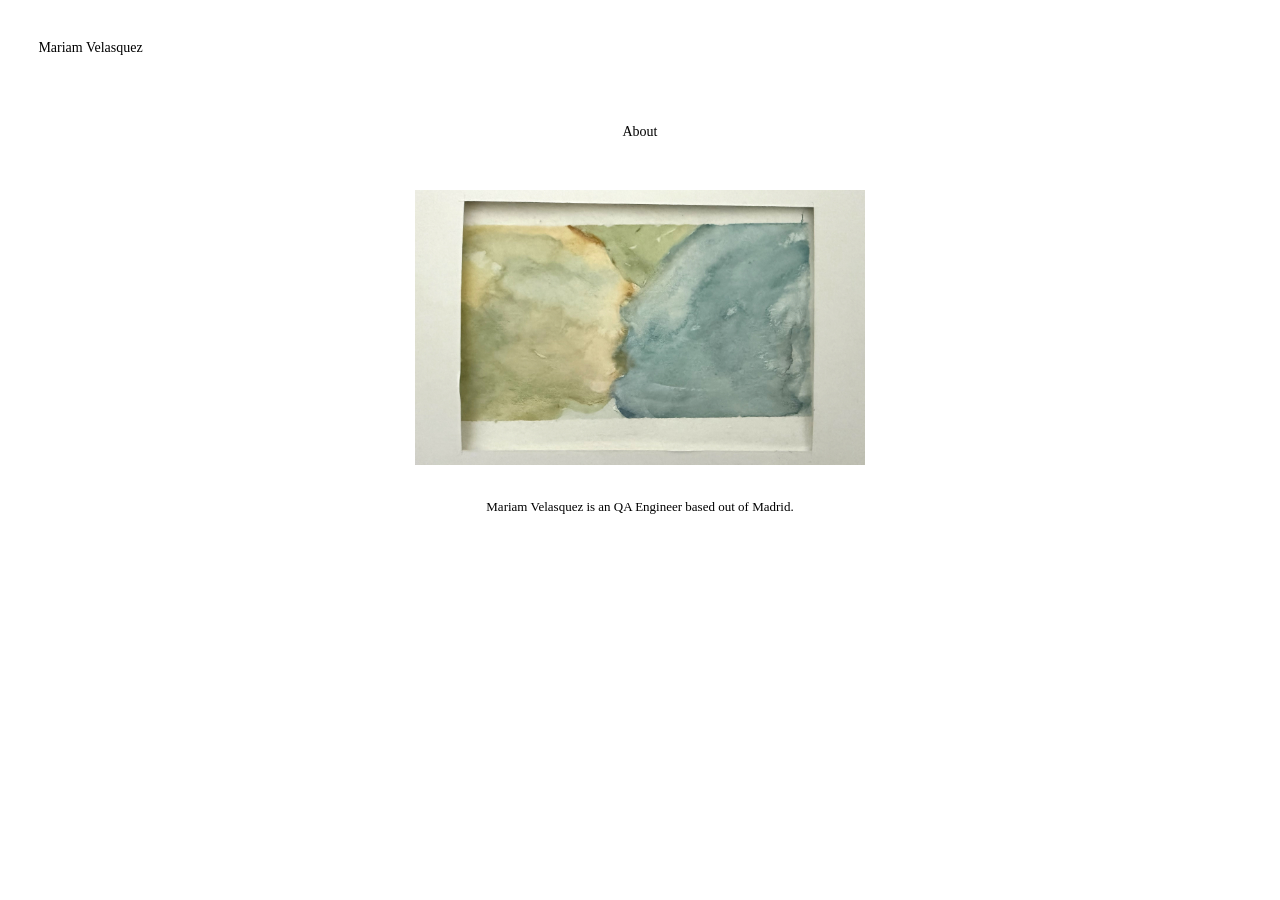
==== about.html @ ad076cf1 "website" ====
<!DOCTYPE html>
<html lang="en">

<head>
    <meta charset="UTF-8">
    <meta name="viewport" content="width=device-width, initial-scale=1.0">
    <title>Mariam Velasquez - About</title>
    <meta name="description" content="About Mariam Velasquez.">
    <link rel="stylesheet" href="style.css">
</head>

<body>
    <header class="header">
        <div class="header-left"><a href="index.html">Mariam Velasquez</a></div>
        <div class="header-right"></div>
    </header>

    <main class="about-content">
        <div class="page-title">About</div>

        <div class="about-image-container">
            <!-- Add your photo here -->
            <img src="pictures/Mariam_bright.jpg" alt="Portrait" class="about-image">
        </div>

        <div class="about-text">
            <p>Mariam Velasquez is an QA Engineer based out of Madrid.</p>
            <p>

            </p>
        </div>
    </main>

    <!-- Optionally you can add the footer here if needed, but the screenshot only shows content -->
</body>

</html>
---- style.css ----
/* Swiss Minimalism */
:root {
    --bg-color: #ffffff;
    --text-color: #000000;
    --font-family-serif: "Times New Roman", Times, serif;
    --padding-screen: 3vw;
}

* {
    box-sizing: border-box;
    margin: 0;
    padding: 0;
}

body {
    background-color: var(--bg-color);
    color: var(--text-color);
    font-family: var(--font-family-serif);
    min-height: 100vh;
    display: flex;
    flex-direction: column;
    padding: var(--padding-screen);
    font-size: 14px;
    line-height: 1.4;
    -webkit-font-smoothing: antialiased;
    -moz-osx-font-smoothing: grayscale;
}

/* Tripartite Header */
.header {
    display: flex;
    justify-content: space-between;
    align-items: baseline;
    padding-bottom: 2rem;
}

.header-left,
.header-center,
.header-right {
    flex: 1;
}

.header-left {
    font-weight: normal;
}

.header-center {
    text-align: center;
}

.header-right {
    text-align: right;
}

/* Central Image Area */
.main-content {
    flex-grow: 1;
    display: flex;
    justify-content: center;
    align-items: center;
    width: 100%;
}

.image-container {
    width: 100%;
    /* Safety padding around the image as requested */
    padding: 2rem 4rem;
    display: flex;
    justify-content: center;
}

.main-image {
    max-width: 100%;
    max-height: 70vh;
    /* Keeps image strictly within viewport mostly */
    width: auto;
    height: auto;
    display: block;
    object-fit: contain;
}

/* Links */
a {
    text-decoration: none;
    color: inherit;
    transition: opacity 0.2s ease;
}

a:hover {
    opacity: 0.6;
}

/* About Page specific */
.about-content {
    flex-grow: 1;
    display: flex;
    flex-direction: column;
    align-items: center;
    width: 100%;
    padding-top: 2rem;
}

.page-title {
    margin-bottom: 3rem;
    font-size: 14px;
}

.about-image-container {
    width: 100%;
    max-width: 450px;
    min-height: 200px;
    margin-bottom: 2rem;
    display: flex;
    justify-content: center;
}

.about-image {
    max-width: 100%;
    max-height: 45vh;
    width: auto;
    height: auto;
    display: block;
    object-fit: contain;
}

.about-text {
    text-align: center;
    max-width: 600px;
    font-size: 13px;
    line-height: 1.6;
}

.about-text p {
    margin-bottom: 1.5rem;
}

/* Portfolio Page specific */
.portfolio-content {
    flex-grow: 1;
    display: flex;
    flex-direction: column;
    align-items: center;
    width: 100%;
    padding-top: 2rem;
}

.portfolio-gallery {
    display: flex;
    flex-direction: column;
    align-items: center;
    width: 100%;
    gap: 4rem;
    /* Generous spacing between stacked images */
    margin-bottom: 4rem;
}

.portfolio-image-container {
    width: 100%;
    max-width: 750px;
    min-height: 300px;
    display: flex;
    justify-content: center;
}

.portfolio-image {
    width: 100%;
    height: auto;
    display: block;
    object-fit: contain;
}

/* Two-column Footer */
.footer {
    display: flex;
    justify-content: space-between;
    align-items: flex-end;
    padding-top: 2rem;
    font-size: 13px;
    color: #444;
    /* Slightly muted for footer to improve hierarchy */
}

.footer-left {
    text-align: left;
    max-width: 50%;
}

.footer-right {
    text-align: right;
    max-width: 50%;
}

/* Responsive adjustments */
@media (max-width: 768px) {
    .image-container {
        padding: 1rem;
    }

    .footer {
        flex-direction: column;
        align-items: center;
        gap: 1rem;
        text-align: center;
    }

    .footer-left,
    .footer-right {
        text-align: center;
        max-width: 100%;
    }

    .header {
        font-size: 12px;
    }
}

/* Resume and Experience Sections */
.resume-section {
    width: 100%;
    max-width: 600px;
    margin-bottom: 4rem;
}

.resume-section h2 {
    font-size: 14px;
    font-weight: normal;
    margin-bottom: 2rem;
    border-bottom: 1px solid #000;
    padding-bottom: 0.5rem;
    text-transform: uppercase;
    letter-spacing: 0.05em;
}

.resume-item-container {
    margin-bottom: 2.5rem;
}

.resume-item {
    display: flex;
    justify-content: space-between;
    align-items: baseline;
    margin-bottom: 0.5rem;
}

.resume-role {
    font-weight: bold;
}

.resume-company {
    font-style: italic;
    color: #444;
}

.resume-date {
    font-size: 13px;
    text-align: right;
    white-space: nowrap;
    margin-left: 1rem;
}

.resume-description {
    font-size: 13px;
    line-height: 1.6;
    color: #444;
    text-align: justify;
}
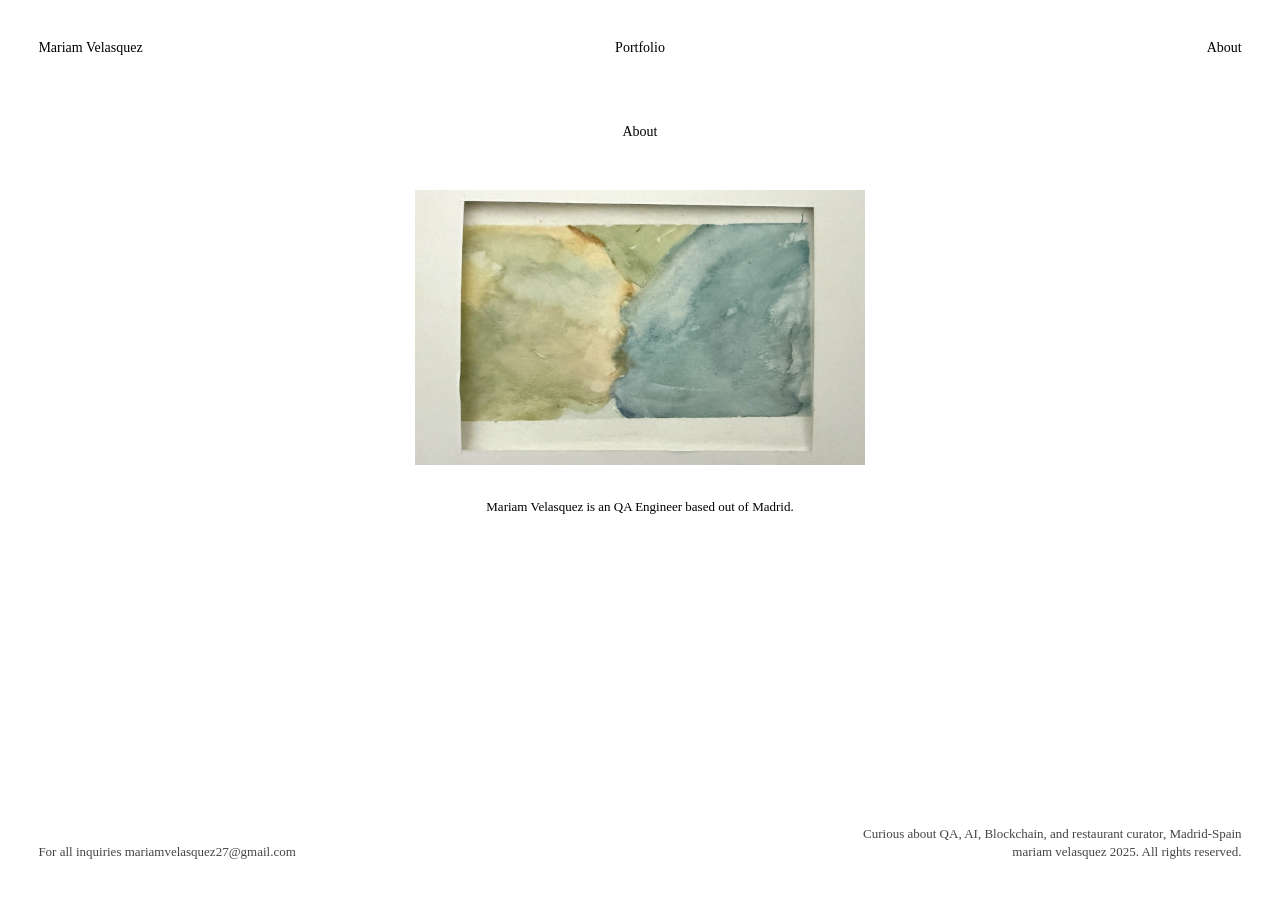
==== commit 7154e478: "Responsive" ====
--- a/about.html
+++ b/about.html
@@ -5,33 +5,51 @@
     <meta charset="UTF-8">
     <meta name="viewport" content="width=device-width, initial-scale=1.0">
     <title>Mariam Velasquez - About</title>
-    <meta name="description" content="About Mariam Velasquez.">
+    <meta name="description" content="About Mariam Velasquez — QA Engineer based in Madrid.">
     <link rel="stylesheet" href="style.css">
 </head>
 
 <body>
     <header class="header">
         <div class="header-left"><a href="index.html">Mariam Velasquez</a></div>
-        <div class="header-right"></div>
+        <div class="header-center"><a href="portfolio.html">Portfolio</a></div>
+        <div class="header-right"><a href="about.html">About</a></div>
+
+        <!-- Mobile hamburger (CSS-only) -->
+        <input type="checkbox" id="menu-toggle" class="menu-toggle" aria-label="Toggle navigation menu">
+        <label for="menu-toggle" class="hamburger-label" aria-label="Menu">
+            <span class="hamburger-icon"></span>
+        </label>
+
+        <nav class="mobile-nav" aria-label="Mobile navigation">
+            <ul>
+                <li><a href="portfolio.html">Portfolio</a></li>
+                <li><a href="about.html">About</a></li>
+            </ul>
+        </nav>
     </header>
 
     <main class="about-content">
         <div class="page-title">About</div>
 
         <div class="about-image-container">
-            <!-- Add your photo here -->
-            <img src="pictures/Mariam_bright.jpg" alt="Portrait" class="about-image">
+            <img src="pictures/Mariam_bright.jpg" alt="Portrait of Mariam Velasquez" class="about-image">
         </div>
 
         <div class="about-text">
             <p>Mariam Velasquez is an QA Engineer based out of Madrid.</p>
-            <p>
-
-            </p>
         </div>
     </main>
 
-    <!-- Optionally you can add the footer here if needed, but the screenshot only shows content -->
+    <footer class="footer">
+        <div class="footer-left">
+            For all inquiries <a href="mailto:mariamvelasquez27@gmail.com">mariamvelasquez27@gmail.com</a>
+        </div>
+        <div class="footer-right">
+            Curious about QA, AI, Blockchain, and restaurant curator, Madrid-Spain<br>
+            mariam velasquez 2025. All rights reserved.
+        </div>
+    </footer>
 </body>
 
 </html>
--- a/style.css
+++ b/style.css
@@ -24,14 +24,19 @@
     line-height: 1.4;
     -webkit-font-smoothing: antialiased;
     -moz-osx-font-smoothing: grayscale;
-}
-
-/* Tripartite Header */
+    -webkit-tap-highlight-color: transparent;
+}
+
+/* ========================================
+   HEADER & NAVIGATION
+   ======================================== */
+
 .header {
     display: flex;
     justify-content: space-between;
     align-items: baseline;
     padding-bottom: 2rem;
+    position: relative;
 }
 
 .header-left,
@@ -52,7 +57,92 @@
     text-align: right;
 }
 
-/* Central Image Area */
+/* Desktop nav links */
+.header a {
+    text-decoration: none;
+    color: inherit;
+    transition: opacity 0.2s ease;
+}
+
+.header a:hover {
+    opacity: 0.6;
+}
+
+/* ========================================
+   HAMBURGER MENU (CSS-only, mobile only)
+   ======================================== */
+
+/* Hidden checkbox drives the toggle */
+.menu-toggle {
+    display: none;
+}
+
+/* Hamburger icon — hidden on desktop */
+.hamburger-label {
+    display: none;
+    cursor: pointer;
+    width: 44px;
+    height: 44px;
+    align-items: center;
+    justify-content: center;
+    position: absolute;
+    right: 0;
+    top: -6px;
+    z-index: 1001;
+}
+
+.hamburger-icon {
+    display: block;
+    width: 22px;
+    height: 2px;
+    background-color: var(--text-color);
+    position: relative;
+    transition: background-color 0.3s ease;
+}
+
+.hamburger-icon::before,
+.hamburger-icon::after {
+    content: '';
+    display: block;
+    width: 22px;
+    height: 2px;
+    background-color: var(--text-color);
+    position: absolute;
+    transition: transform 0.3s ease, top 0.3s ease;
+}
+
+.hamburger-icon::before {
+    top: -7px;
+}
+
+.hamburger-icon::after {
+    top: 7px;
+}
+
+/* Animate hamburger → X when checked */
+.menu-toggle:checked + .hamburger-label .hamburger-icon {
+    background-color: transparent;
+}
+
+.menu-toggle:checked + .hamburger-label .hamburger-icon::before {
+    top: 0;
+    transform: rotate(45deg);
+}
+
+.menu-toggle:checked + .hamburger-label .hamburger-icon::after {
+    top: 0;
+    transform: rotate(-45deg);
+}
+
+/* Mobile nav overlay — hidden by default */
+.mobile-nav {
+    display: none;
+}
+
+/* ========================================
+   CENTRAL IMAGE AREA
+   ======================================== */
+
 .main-content {
     flex-grow: 1;
     display: flex;
@@ -79,7 +169,10 @@
     object-fit: contain;
 }
 
-/* Links */
+/* ========================================
+   LINKS
+   ======================================== */
+
 a {
     text-decoration: none;
     color: inherit;
@@ -90,7 +183,10 @@
     opacity: 0.6;
 }
 
-/* About Page specific */
+/* ========================================
+   ABOUT PAGE
+   ======================================== */
+
 .about-content {
     flex-grow: 1;
     display: flex;
@@ -134,7 +230,10 @@
     margin-bottom: 1.5rem;
 }
 
-/* Portfolio Page specific */
+/* ========================================
+   PORTFOLIO PAGE
+   ======================================== */
+
 .portfolio-content {
     flex-grow: 1;
     display: flex;
@@ -169,7 +268,10 @@
     object-fit: contain;
 }
 
-/* Two-column Footer */
+/* ========================================
+   FOOTER
+   ======================================== */
+
 .footer {
     display: flex;
     justify-content: space-between;
@@ -190,31 +292,22 @@
     max-width: 50%;
 }
 
-/* Responsive adjustments */
-@media (max-width: 768px) {
-    .image-container {
-        padding: 1rem;
-    }
-
-    .footer {
-        flex-direction: column;
-        align-items: center;
-        gap: 1rem;
-        text-align: center;
-    }
-
-    .footer-left,
-    .footer-right {
-        text-align: center;
-        max-width: 100%;
-    }
-
-    .header {
-        font-size: 12px;
-    }
-}
-
-/* Resume and Experience Sections */
+.footer a {
+    color: #444;
+    text-decoration: none;
+    border-bottom: 1px solid transparent;
+    transition: border-color 0.2s ease, opacity 0.2s ease;
+}
+
+.footer a:hover {
+    border-bottom-color: #444;
+    opacity: 1;
+}
+
+/* ========================================
+   RESUME / EXPERIENCE SECTIONS
+   ======================================== */
+
 .resume-section {
     width: 100%;
     max-width: 600px;
@@ -263,4 +356,202 @@
     line-height: 1.6;
     color: #444;
     text-align: justify;
+}
+
+/* ========================================
+   RESPONSIVE — TABLET (≤ 768px)
+   ======================================== */
+
+@media (max-width: 768px) {
+    .image-container {
+        padding: 1rem;
+    }
+
+    .footer {
+        flex-direction: column;
+        align-items: center;
+        gap: 1rem;
+        text-align: center;
+    }
+
+    .footer-left,
+    .footer-right {
+        text-align: center;
+        max-width: 100%;
+    }
+
+    .header {
+        font-size: 12px;
+    }
+}
+
+/* ========================================
+   RESPONSIVE — MOBILE (≤ 600px)
+   ======================================== */
+
+@media (max-width: 600px) {
+
+    :root {
+        --padding-screen: 5vw;
+    }
+
+    body {
+        font-size: 15px;
+    }
+
+    /* --- Hide desktop nav, show hamburger --- */
+
+    .header-center,
+    .header-right {
+        display: none;
+    }
+
+    .header-left {
+        flex: none;
+    }
+
+    .header {
+        font-size: 14px;
+        padding-bottom: 1rem;
+        flex-wrap: wrap;
+    }
+
+    .hamburger-label {
+        display: flex;
+    }
+
+    /* --- Mobile nav overlay --- */
+
+    .mobile-nav {
+        display: block;
+        flex-basis: 100%;
+        max-height: 0;
+        overflow: hidden;
+        transition: max-height 0.35s ease, opacity 0.3s ease;
+        opacity: 0;
+        width: 100%;
+        background-color: var(--bg-color);
+        border-bottom: 1px solid #e0e0e0;
+        order: 10;
+    }
+
+    .menu-toggle:checked ~ .mobile-nav {
+        max-height: 200px;
+        opacity: 1;
+        margin-top: 0.5rem;
+    }
+
+    .mobile-nav ul {
+        list-style: none;
+        padding: 0.5rem 0;
+    }
+
+    .mobile-nav li {
+        border-top: 1px solid #f0f0f0;
+    }
+
+    .mobile-nav li:first-child {
+        border-top: none;
+    }
+
+    .mobile-nav a {
+        display: flex;
+        align-items: center;
+        min-height: 48px;
+        padding: 0 0.5rem;
+        font-size: 15px;
+        color: var(--text-color);
+        text-decoration: none;
+        transition: background-color 0.15s ease;
+    }
+
+    .mobile-nav a:hover {
+        background-color: #f5f5f5;
+        opacity: 1;
+    }
+
+    /* --- Image sizing --- */
+
+    .image-container {
+        padding: 0.5rem;
+    }
+
+    .main-image {
+        max-height: 75vh;
+    }
+
+    .about-image {
+        max-height: 50vh;
+    }
+
+    .about-image-container {
+        min-height: 150px;
+    }
+
+    /* --- Page title --- */
+
+    .page-title {
+        margin-bottom: 2rem;
+        font-size: 15px;
+    }
+
+    /* --- Resume items: stack role & date vertically --- */
+
+    .resume-section {
+        margin-bottom: 2.5rem;
+    }
+
+    .resume-item {
+        flex-direction: column;
+        align-items: flex-start;
+        gap: 0.15rem;
+    }
+
+    .resume-date {
+        text-align: left;
+        margin-left: 0;
+        font-size: 12px;
+        color: #666;
+    }
+
+    .resume-item-container {
+        margin-bottom: 2rem;
+    }
+
+    .resume-description {
+        text-align: left;
+        font-size: 13px;
+    }
+
+    .resume-section h2 {
+        margin-bottom: 1.5rem;
+    }
+
+    /* --- Footer mobile --- */
+
+    .footer {
+        padding-top: 1.5rem;
+        margin-top: 1rem;
+        border-top: 1px solid #e0e0e0;
+        font-size: 12px;
+        gap: 0.75rem;
+    }
+
+    /* --- About text --- */
+
+    .about-text {
+        font-size: 14px;
+        padding: 0 0.5rem;
+    }
+
+    /* --- Portfolio gallery --- */
+
+    .portfolio-gallery {
+        gap: 2.5rem;
+        margin-bottom: 2.5rem;
+    }
+
+    .portfolio-image-container {
+        min-height: 200px;
+    }
 }
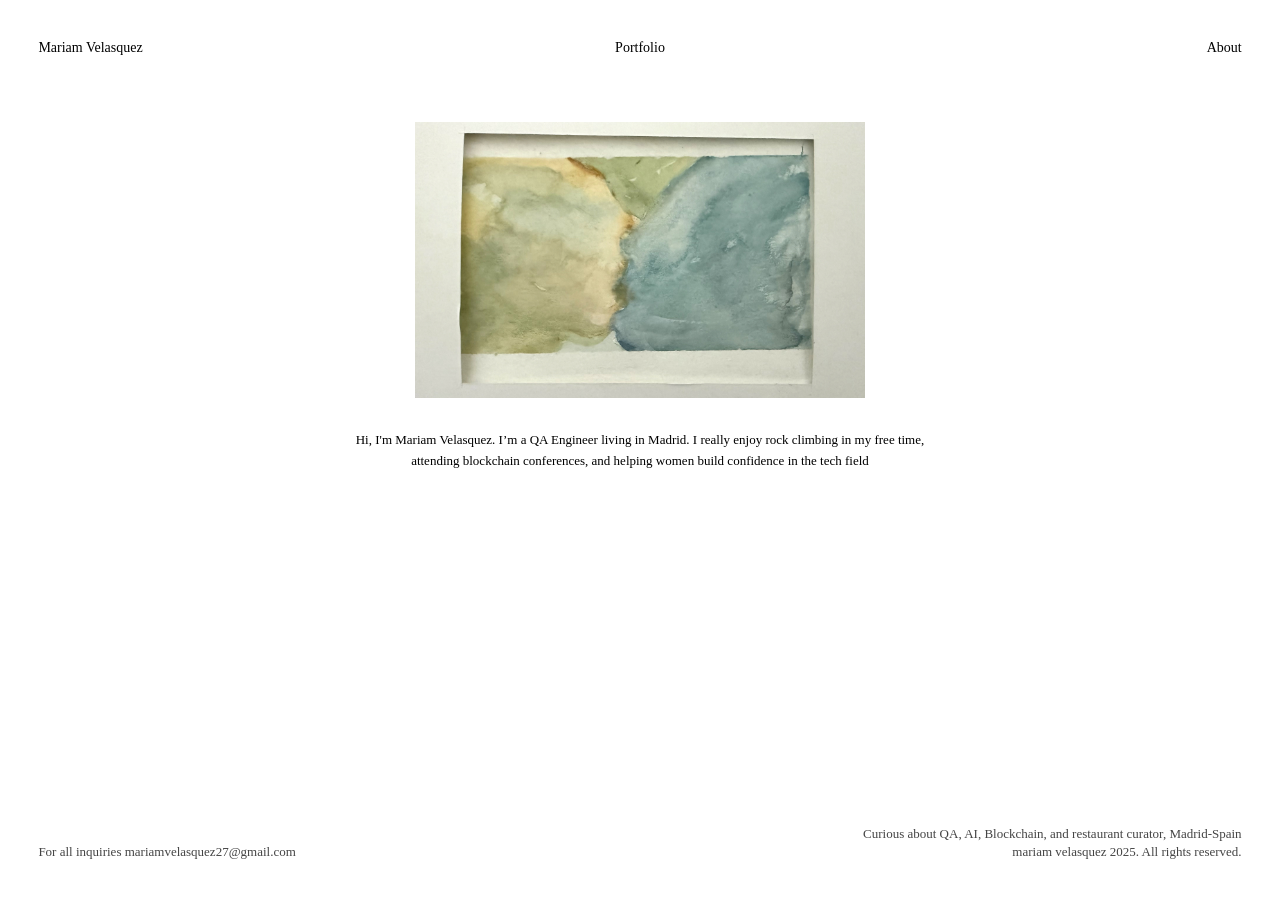
==== commit 0aabf735: "feat: update about page content and add hero video asset, new about me" ====
--- a/about.html
+++ b/about.html
@@ -30,15 +30,16 @@
     </header>
 
     <main class="about-content">
-        <div class="page-title">About</div>
-
         <div class="about-image-container">
             <img src="pictures/Mariam_bright.jpg" alt="Portrait of Mariam Velasquez" class="about-image">
         </div>
 
         <div class="about-text">
-            <p>Mariam Velasquez is an QA Engineer based out of Madrid.</p>
+            <p>Hi, I'm Mariam Velasquez. I’m a QA Engineer living in Madrid. I really enjoy rock climbing in my free
+                time, attending blockchain conferences, and helping women build
+                confidence in the tech field</p>
         </div>
+
     </main>
 
     <footer class="footer">
--- a/style.css
+++ b/style.css
@@ -311,13 +311,13 @@
 .resume-section {
     width: 100%;
     max-width: 600px;
-    margin-bottom: 4rem;
+    margin-bottom: 2rem;
 }
 
 .resume-section h2 {
     font-size: 14px;
     font-weight: normal;
-    margin-bottom: 2rem;
+    margin-bottom: 1rem;
     border-bottom: 1px solid #000;
     padding-bottom: 0.5rem;
     text-transform: uppercase;
@@ -325,14 +325,14 @@
 }
 
 .resume-item-container {
-    margin-bottom: 2.5rem;
+    margin-bottom: 1.5rem;
 }
 
 .resume-item {
     display: flex;
     justify-content: space-between;
     align-items: baseline;
-    margin-bottom: 0.5rem;
+    margin-bottom: 0.25rem;
 }
 
 .resume-role {
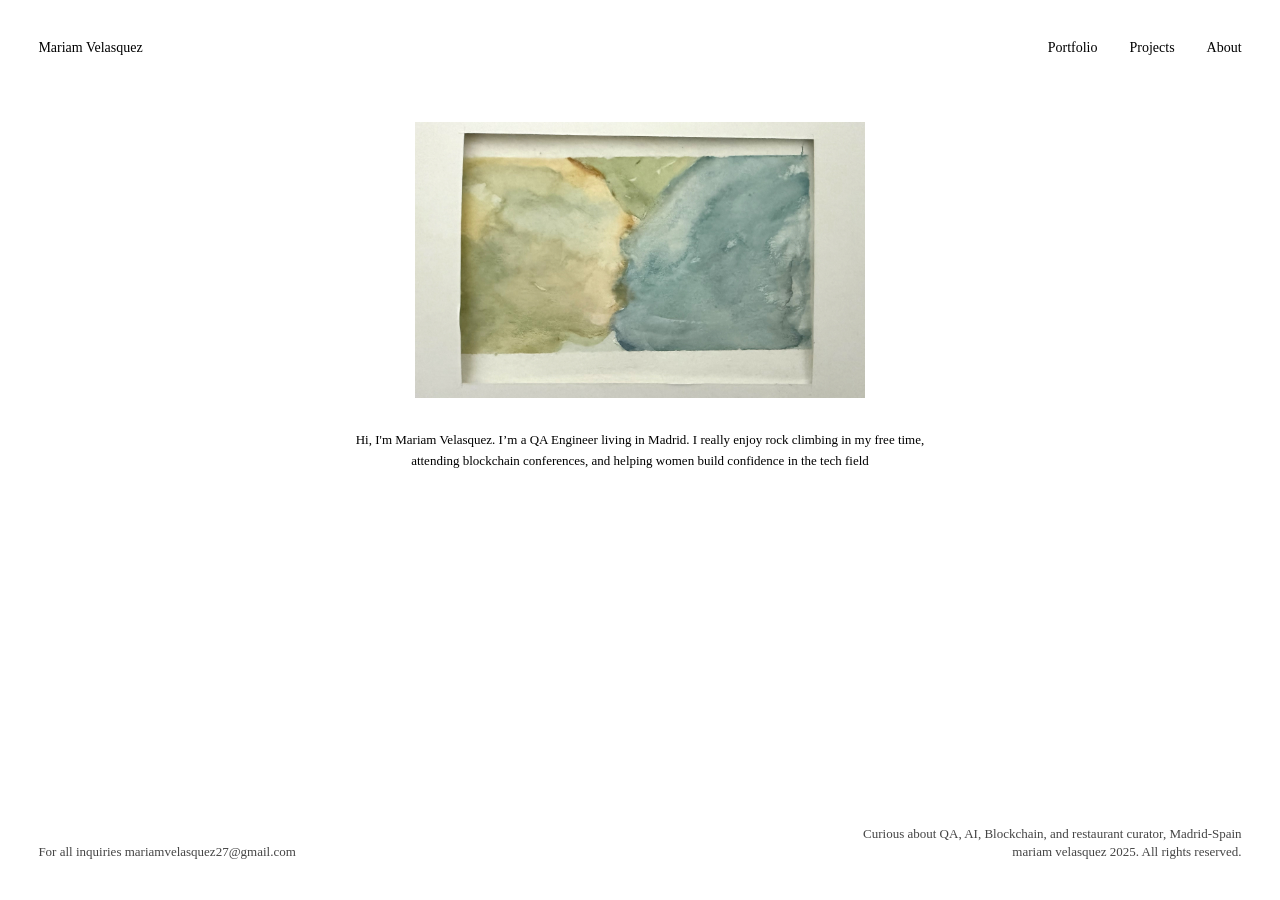
==== commit ee04a49f: "add projects" ====
--- a/about.html
+++ b/about.html
@@ -12,8 +12,11 @@
 <body>
     <header class="header">
         <div class="header-left"><a href="index.html">Mariam Velasquez</a></div>
-        <div class="header-center"><a href="portfolio.html">Portfolio</a></div>
-        <div class="header-right"><a href="about.html">About</a></div>
+        <nav class="header-nav">
+            <a href="portfolio.html">Portfolio</a>
+            <a href="projects.html">Projects</a>
+            <a href="about.html">About</a>
+        </nav>
 
         <!-- Mobile hamburger (CSS-only) -->
         <input type="checkbox" id="menu-toggle" class="menu-toggle" aria-label="Toggle navigation menu">
@@ -24,6 +27,7 @@
         <nav class="mobile-nav" aria-label="Mobile navigation">
             <ul>
                 <li><a href="portfolio.html">Portfolio</a></li>
+                <li><a href="projects.html">Projects</a></li>
                 <li><a href="about.html">About</a></li>
             </ul>
         </nav>
--- a/style.css
+++ b/style.css
@@ -39,22 +39,14 @@
     position: relative;
 }
 
-.header-left,
-.header-center,
-.header-right {
-    flex: 1;
-}
-
 .header-left {
     font-weight: normal;
 }
 
-.header-center {
-    text-align: center;
-}
-
-.header-right {
-    text-align: right;
+.header-nav {
+    display: flex;
+    gap: 2rem;
+    align-items: baseline;
 }
 
 /* Desktop nav links */
@@ -401,8 +393,7 @@
 
     /* --- Hide desktop nav, show hamburger --- */
 
-    .header-center,
-    .header-right {
+    .header-nav {
         display: none;
     }
 
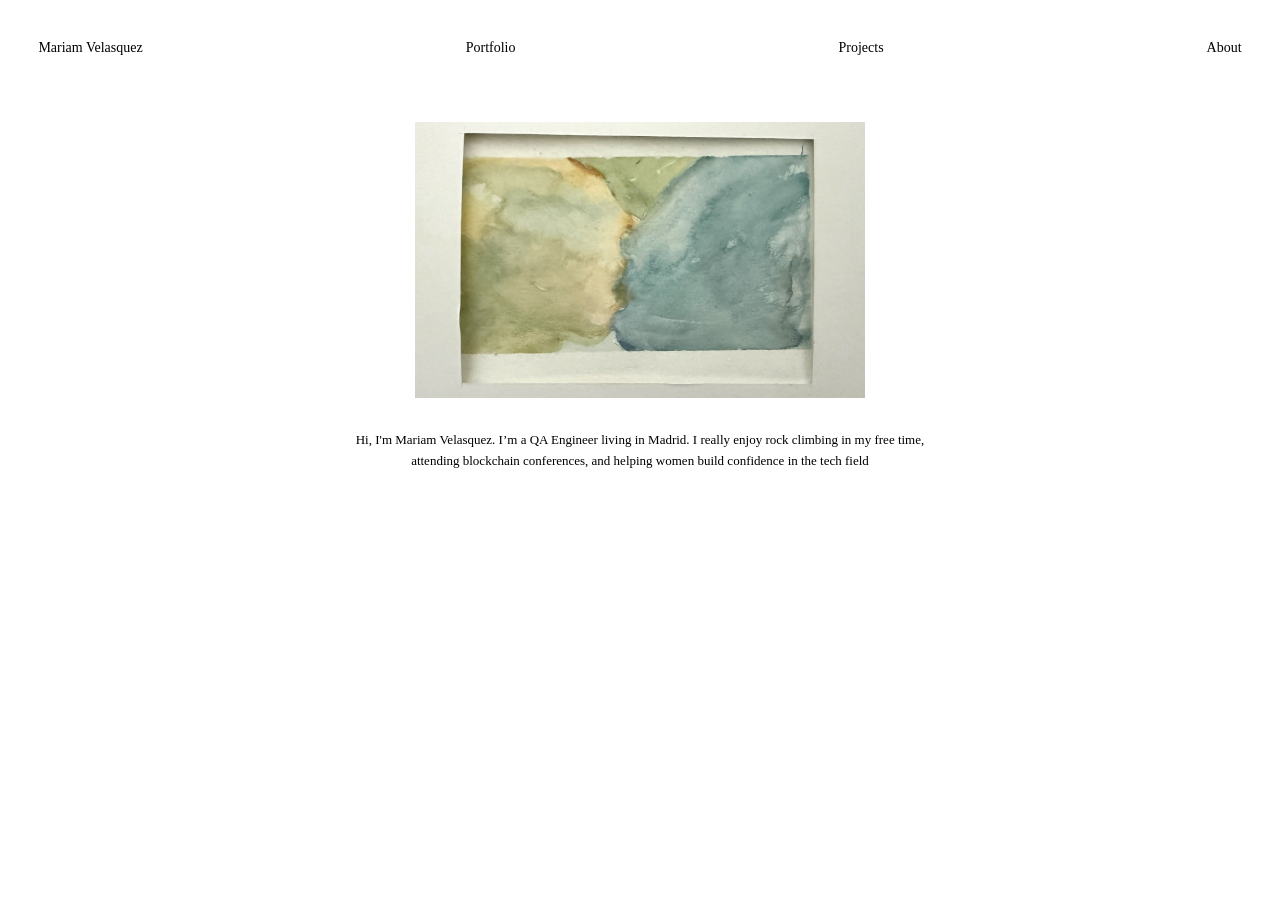
==== commit 0e3335b9: "new banner" ====
--- a/about.html
+++ b/about.html
@@ -45,16 +45,6 @@
         </div>
 
     </main>
-
-    <footer class="footer">
-        <div class="footer-left">
-            For all inquiries <a href="mailto:mariamvelasquez27@gmail.com">mariamvelasquez27@gmail.com</a>
-        </div>
-        <div class="footer-right">
-            Curious about QA, AI, Blockchain, and restaurant curator, Madrid-Spain<br>
-            mariam velasquez 2025. All rights reserved.
-        </div>
-    </footer>
 </body>
 
 </html>
--- a/style.css
+++ b/style.css
@@ -44,9 +44,7 @@
 }
 
 .header-nav {
-    display: flex;
-    gap: 2rem;
-    align-items: baseline;
+    display: contents;
 }
 
 /* Desktop nav links */
